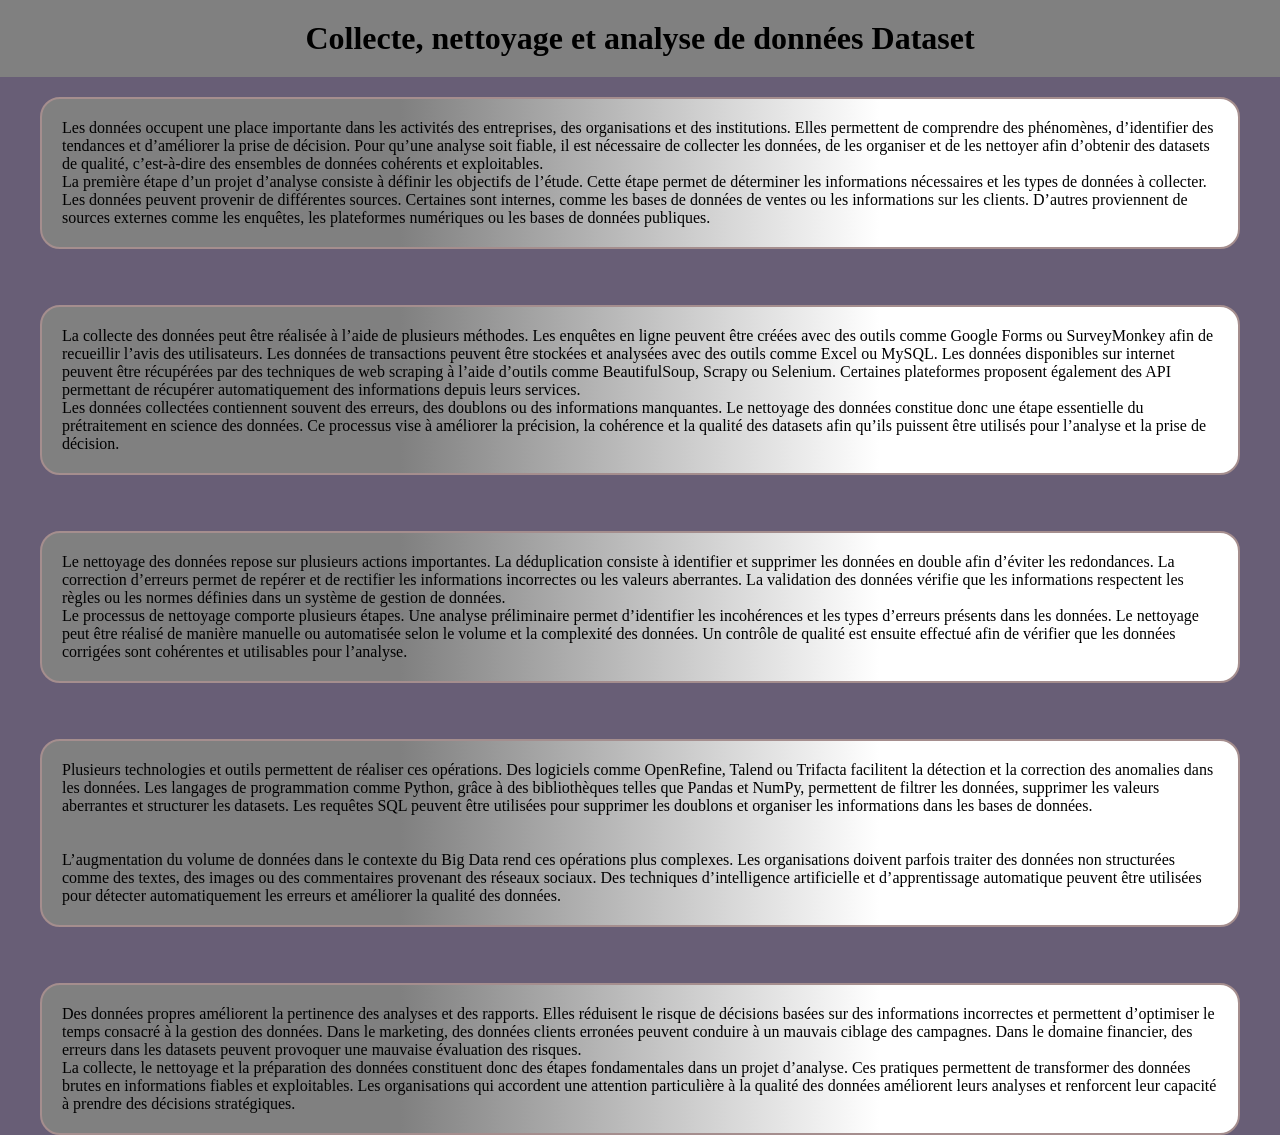
==== index.html @ 8b07453c "Rename veille_analyse_donnees_v2.html to index.html" ====
<!DOCTYPE html>
<html lang="fr">
<head>
    <meta charset="UTF-8">
    <meta name="viewport" content="width=device-width, initial-scale=1.0">
    <link rel="stylesheet" href="culture_generale.css">
    <title>Culture Générale</title>
</head>
<body>
    <header>
        <h1>Collecte, nettoyage et analyse de données Dataset</h1>
    </header>
    <main> 
        <!-- <section id="container">
            <div>
                <div class="bloc">
                    <p>
La visualisation des données occupe aujourd’hui une place essentielle dans de nombreux domaines comme l’informatique, la recherche scientifique, la finance ou encore la gestion d’entreprise. Elle consiste à transformer des données brutes, souvent difficiles à interpréter sous forme de chiffres, en représentations graphiques claires et compréhensibles.<p>
                    <p> Grâce aux graphiques, tableaux de bord et cartes interactives, il devient plus simple d’analyser des tendances, de comparer des résultats et de prendre des décisions éclairées. Pour réaliser ces visualisations, il existe des bibliothèques de programmation ainsi que des outils professionnels spécialisés.</p>
                </div>
                <h2>Chart Js</h2>
                <div class="bloc" id="text">
                    <p>Dans le développement web, Chart.js est une bibliothèque très utilisée. Elle permet de créer facilement des graphiques interactifs tels que des diagrammes en barres, en lignes ou en secteurs. Son domaine d’utilisation principal est la création de tableaux de bord simples et de projets web éducatifs. Sa portée reste adaptée aux besoins classiques de visualisation sur des sites internet.</p>
                    <p>  Toutefois, elle montre ses limites lorsqu’il s’agit de produire des graphiques très complexes ou fortement personnalisés. Son principal avantage réside dans sa simplicité, sa légèreté et sa rapidité d’intégration.</p>
                </div>
                <h2>D3 Js</h2>
                <div class="bloc" id="text">
                    <p>Pour des projets plus avancés, D3.js offre une solution beaucoup plus puissante. Cette bibliothèque permet de manipuler directement les données et les éléments HTML afin de créer des visualisations entièrement personnalisées. 
                        Elle est souvent utilisée dans le data journalisme et dans des applications web interactives complexes. 
                        Sa portée est presque illimitée en termes de créativité graphique. 
                        Cependant, elle demande une bonne maîtrise de JavaScript et présente une courbe d’apprentissage assez élevée. Son avantage majeur est sa flexibilité exceptionnelle.
                    </p>
                    <button id="btn">lire à haute voix</button><button id="stopread">Arrêter</button>
                </div>
                <h2>Plotly Js</h2>
<br>                <div class="bloc">
                    <p>Dans le domaine scientifique et analytique, Plotly.js se distingue par ses graphiques interactifs modernes, y compris des représentations en trois dimensions et des cartes géographiques. 
                        Il est largement utilisé en data science, en finance et en recherche. Sa portée couvre les visualisations avancées et professionnelles. 
                        Néanmoins, la bibliothèque peut être plus lourde que d’autres solutions, et certaines fonctionnalités avancées sont associées à des services payants. 
                        Son principal atout est la qualité visuelle et l’interactivité de ses graphiques.
                    </p>
                </div>
                <h2>Matplotlib</h2>
                <div class="bloc">
                    <p>
                    Du côté de Python, Matplotlib est une référence incontournable dans le monde académique et scientifique. Elle permet de créer une grande variété de graphiques, qu’ils soient statiques ou animés. 
                    Son domaine d’utilisation inclut la recherche scientifique, l’intelligence artificielle et l’analyse statistique. 
                    Sa portée est très large, ce qui en fait une base solide pour d’autres bibliothèques. Toutefois, son apparence par défaut est parfois jugée moins moderne et son code peut sembler long pour des tâches simples. 
                    Son avantage principal est sa fiabilité et sa polyvalence.</p>
                </div>
                <br>
                <h2>Microsoft Power BI</h2>
                <div class="bloc">
                    <div>
                        <p>
                            De même, Microsoft Power BI est un outil puissant d’analyse et de visualisation, particulièrement intégré à l’environnement Microsoft. Il est largement utilisé en finance, en gestion de projet et dans l’analyse de performance. 
                            Sa portée permet la création de rapports dynamiques connectés à diverses sources de données. Cependant, certaines fonctionnalités avancées nécessitent une licence payante. 
                            Son avantage réside dans son intégration efficace avec des outils comme Excel et dans son aspect professionnel.                        </p>
                        </p>
                    </div>
                </div>
            </div> -->
            
<!-- <h2>Collecte, analyse et nettoyage des données</h2> -->
<div class="bloc">
<p>
Les données occupent une place importante dans les activités des entreprises, des organisations et des institutions. Elles permettent de comprendre des phénomènes, d’identifier des tendances et d’améliorer la prise de décision. Pour qu’une analyse soit fiable, il est nécessaire de collecter les données, de les organiser et de les nettoyer afin d’obtenir des datasets de qualité, c’est‑à‑dire des ensembles de données cohérents et exploitables.
</p>

<p>
La première étape d’un projet d’analyse consiste à définir les objectifs de l’étude. Cette étape permet de déterminer les informations nécessaires et les types de données à collecter. Les données peuvent provenir de différentes sources. Certaines sont internes, comme les bases de données de ventes ou les informations sur les clients. D’autres proviennent de sources externes comme les enquêtes, les plateformes numériques ou les bases de données publiques.
</p>
</div>
<br><br>
<div class="bloc">
<p>
La collecte des données peut être réalisée à l’aide de plusieurs méthodes. Les enquêtes en ligne peuvent être créées avec des outils comme Google Forms ou SurveyMonkey afin de recueillir l’avis des utilisateurs. Les données de transactions peuvent être stockées et analysées avec des outils comme Excel ou MySQL. Les données disponibles sur internet peuvent être récupérées par des techniques de web scraping à l’aide d’outils comme BeautifulSoup, Scrapy ou Selenium. Certaines plateformes proposent également des API permettant de récupérer automatiquement des informations depuis leurs services.
</p>

<p>
Les données collectées contiennent souvent des erreurs, des doublons ou des informations manquantes. Le nettoyage des données constitue donc une étape essentielle du prétraitement en science des données. Ce processus vise à améliorer la précision, la cohérence et la qualité des datasets afin qu’ils puissent être utilisés pour l’analyse et la prise de décision.
</p>
</div>
<br><br>
<div class="bloc">
<p>
Le nettoyage des données repose sur plusieurs actions importantes. La déduplication consiste à identifier et supprimer les données en double afin d’éviter les redondances. La correction d’erreurs permet de repérer et de rectifier les informations incorrectes ou les valeurs aberrantes. La validation des données vérifie que les informations respectent les règles ou les normes définies dans un système de gestion de données.
</p>
<p>
Le processus de nettoyage comporte plusieurs étapes. Une analyse préliminaire permet d’identifier les incohérences et les types d’erreurs présents dans les données. Le nettoyage peut être réalisé de manière manuelle ou automatisée selon le volume et la complexité des données. Un contrôle de qualité est ensuite effectué afin de vérifier que les données corrigées sont cohérentes et utilisables pour l’analyse.
</p>
</div>
<br><br>

<div class="bloc">
<p>
Plusieurs technologies et outils permettent de réaliser ces opérations. Des logiciels comme OpenRefine, Talend ou Trifacta facilitent la détection et la correction des anomalies dans les données. Les langages de programmation comme Python, grâce à des bibliothèques telles que Pandas et NumPy, permettent de filtrer les données, supprimer les valeurs aberrantes et structurer les datasets. Les requêtes SQL peuvent être utilisées pour supprimer les doublons et organiser les informations dans les bases de données.
</p>
<br><br>

<p>
L’augmentation du volume de données dans le contexte du Big Data rend ces opérations plus complexes. Les organisations doivent parfois traiter des données non structurées comme des textes, des images ou des commentaires provenant des réseaux sociaux. Des techniques d’intelligence artificielle et d’apprentissage automatique peuvent être utilisées pour détecter automatiquement les erreurs et améliorer la qualité des données.
</p>
</div>
<br><br>
<div class="bloc">
<p>
Des données propres améliorent la pertinence des analyses et des rapports. Elles réduisent le risque de décisions basées sur des informations incorrectes et permettent d’optimiser le temps consacré à la gestion des données. Dans le marketing, des données clients erronées peuvent conduire à un mauvais ciblage des campagnes. Dans le domaine financier, des erreurs dans les datasets peuvent provoquer une mauvaise évaluation des risques.
</p>

<p>
La collecte, le nettoyage et la préparation des données constituent donc des étapes fondamentales dans un projet d’analyse. Ces pratiques permettent de transformer des données brutes en informations fiables et exploitables. Les organisations qui accordent une attention particulière à la qualité des données améliorent leurs analyses et renforcent leur capacité à prendre des décisions stratégiques.
</p>
</div>

</section> 
    </main>
</body>
<script>
    const btn = document.getElementById('btn');
    const text = document.getElementById('text').innerText;
    const speech = new SpeechSynthesisUtterance(text);
    const stopbtn=document.getElementById('stopread');
        window.speechSynthesis.speak(speech);
    stopbtn.addEventListener('click',() =>{
        window.speechSynthesis.cancel(speech);
    })
    Speech
</script>
</html>
---- culture_generale.css ----
*{
    margin: 0;
    padding: 0;
}
body{
    background-color: rgb(104, 94, 118);
}
header{
    background: gray;
    padding: 20px 20px 20px 20px;
}
h1{
  text-align: center;
}
h2{
    text-align: center;
    padding-top: 30px;
}
#container{
    padding:30px;
}
.bloc{
    margin-top:20px;
    margin-right:40px ;
    margin-left: 40px;
    padding: 20px;
    border: 2px solid rgb(165, 142, 142);
    border-radius: 20px;
    background: linear-gradient(90deg, gray 30%, white 70%);
    /* width: 95%; */
}
.bloc{
    transition: 0.4s;
}
.bloc:hover{
    transform: scale(1.05);
}
/* button{
    width: 100px;
    padding: 5px;
    border-radius: 10PX;
} */
@media screen and (max-width=995px) {
    #container{
    display: flex;
    flex-direction: column;
    justify-content: center;
    align-items: center;
    margin-top:20px;
    /* margin-right:40px ;
    margin-left: 40px; */
    padding: 20px;
    border: 2px solid rgb(165, 142, 142);
    border-radius: 20px;
    background: linear-gradient(90deg, gray 30%, white 70%);
    
}
}
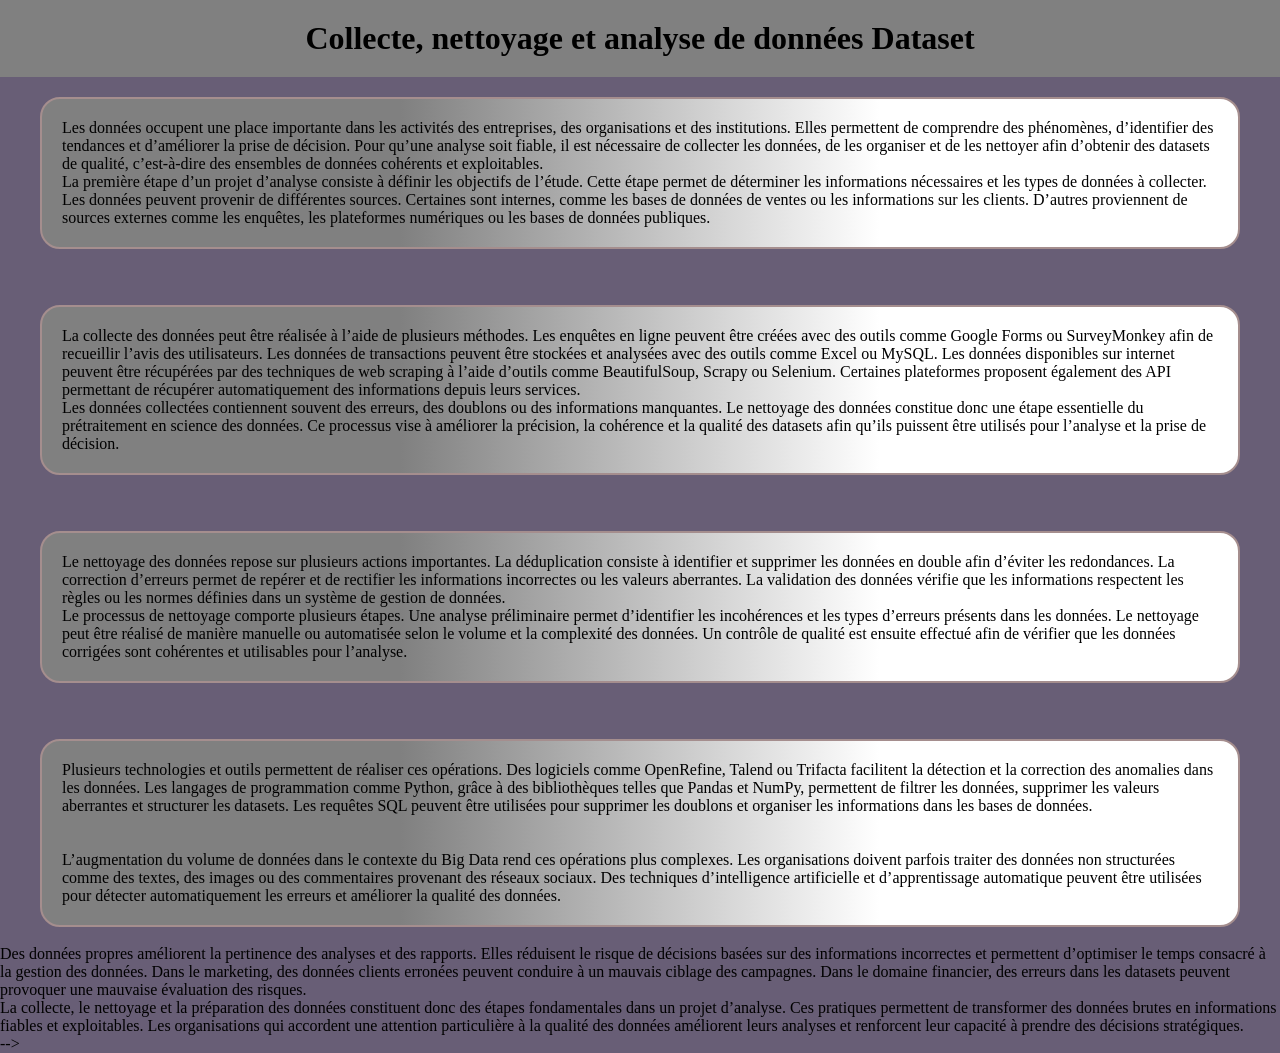
==== commit ed1beafa: "Update index.html" ====
--- a/index.html
+++ b/index.html
@@ -102,8 +102,8 @@
 L’augmentation du volume de données dans le contexte du Big Data rend ces opérations plus complexes. Les organisations doivent parfois traiter des données non structurées comme des textes, des images ou des commentaires provenant des réseaux sociaux. Des techniques d’intelligence artificielle et d’apprentissage automatique peuvent être utilisées pour détecter automatiquement les erreurs et améliorer la qualité des données.
 </p>
 </div>
-<br><br>
-<div class="bloc">
+<br
+<!-- <div class="bloc">
 <p>
 Des données propres améliorent la pertinence des analyses et des rapports. Elles réduisent le risque de décisions basées sur des informations incorrectes et permettent d’optimiser le temps consacré à la gestion des données. Dans le marketing, des données clients erronées peuvent conduire à un mauvais ciblage des campagnes. Dans le domaine financier, des erreurs dans les datasets peuvent provoquer une mauvaise évaluation des risques.
 </p>
@@ -111,7 +111,7 @@
 <p>
 La collecte, le nettoyage et la préparation des données constituent donc des étapes fondamentales dans un projet d’analyse. Ces pratiques permettent de transformer des données brutes en informations fiables et exploitables. Les organisations qui accordent une attention particulière à la qualité des données améliorent leurs analyses et renforcent leur capacité à prendre des décisions stratégiques.
 </p>
-</div>
+</div> -->
 
 </section> 
     </main>
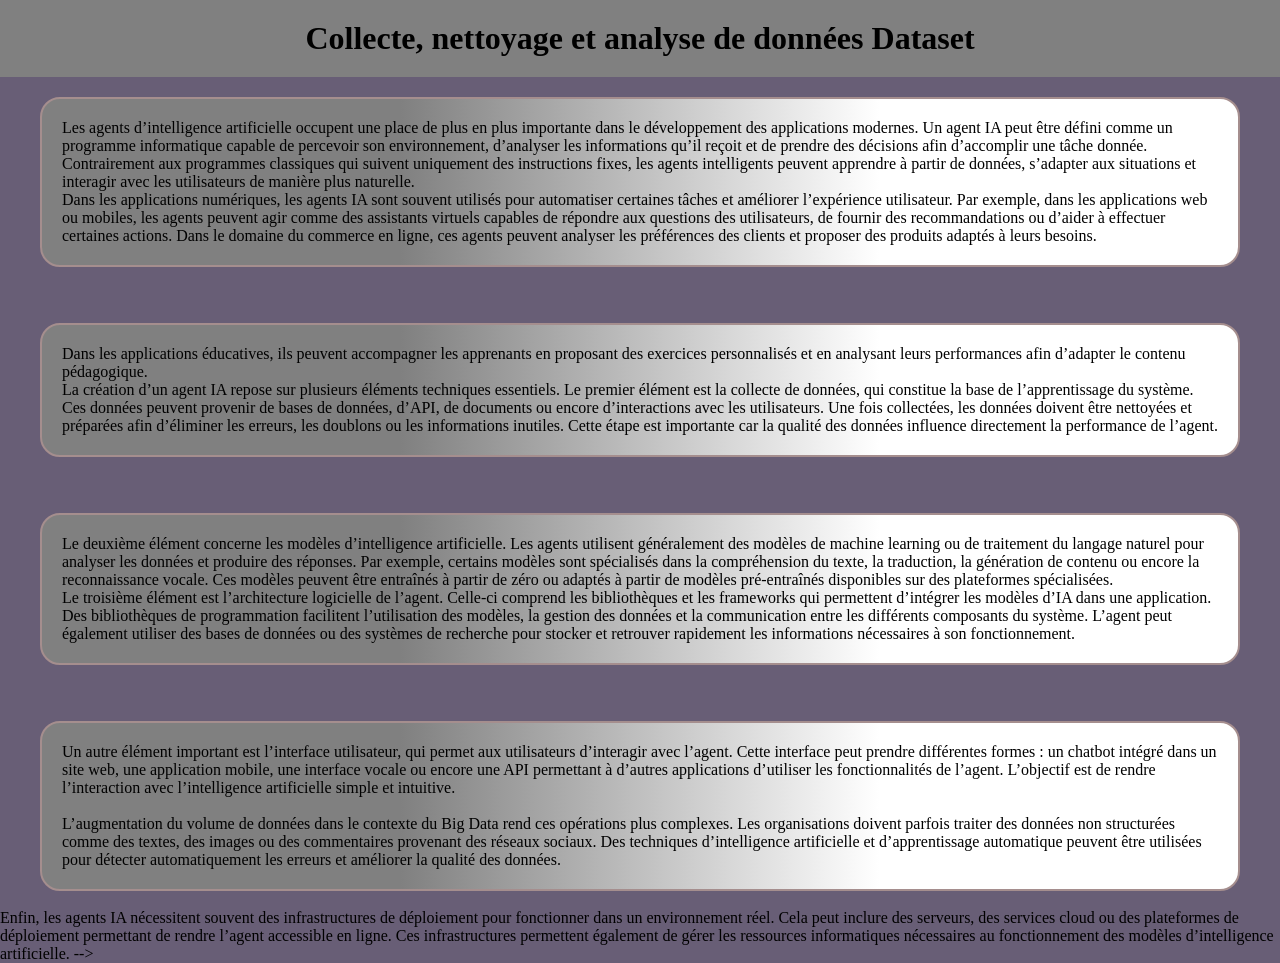
==== commit cf6da482: "Update index.html" ====
--- a/index.html
+++ b/index.html
@@ -64,38 +64,34 @@
 <!-- <h2>Collecte, analyse et nettoyage des données</h2> -->
 <div class="bloc">
 <p>
-Les données occupent une place importante dans les activités des entreprises, des organisations et des institutions. Elles permettent de comprendre des phénomènes, d’identifier des tendances et d’améliorer la prise de décision. Pour qu’une analyse soit fiable, il est nécessaire de collecter les données, de les organiser et de les nettoyer afin d’obtenir des datasets de qualité, c’est‑à‑dire des ensembles de données cohérents et exploitables.
+Les agents d’intelligence artificielle occupent une place de plus en plus importante dans le développement des applications modernes. Un agent IA peut être défini comme un programme informatique capable de percevoir son environnement, d’analyser les informations qu’il reçoit et de prendre des décisions afin d’accomplir une tâche donnée. Contrairement aux programmes classiques qui suivent uniquement des instructions fixes, les agents intelligents peuvent apprendre à partir de données, s’adapter aux situations et interagir avec les utilisateurs de manière plus naturelle.
 </p>
 
 <p>
-La première étape d’un projet d’analyse consiste à définir les objectifs de l’étude. Cette étape permet de déterminer les informations nécessaires et les types de données à collecter. Les données peuvent provenir de différentes sources. Certaines sont internes, comme les bases de données de ventes ou les informations sur les clients. D’autres proviennent de sources externes comme les enquêtes, les plateformes numériques ou les bases de données publiques.
+Dans les applications numériques, les agents IA sont souvent utilisés pour automatiser certaines tâches et améliorer l’expérience utilisateur. Par exemple, dans les applications web ou mobiles, les agents peuvent agir comme des assistants virtuels capables de répondre aux questions des utilisateurs, de fournir des recommandations ou d’aider à effectuer certaines actions. Dans le domaine du commerce en ligne, ces agents peuvent analyser les préférences des clients et proposer des produits adaptés à leurs besoins.
+</div>
+<br><br>
+<div class="bloc">
+<p>
+Dans les applications éducatives, ils peuvent accompagner les apprenants en proposant des exercices personnalisés et en analysant leurs performances afin d’adapter le contenu pédagogique.
+</p>
+
+<p>
+La création d’un agent IA repose sur plusieurs éléments techniques essentiels. Le premier élément est la collecte de données, qui constitue la base de l’apprentissage du système. Ces données peuvent provenir de bases de données, d’API, de documents ou encore d’interactions avec les utilisateurs. Une fois collectées, les données doivent être nettoyées et préparées afin d’éliminer les erreurs, les doublons ou les informations inutiles. Cette étape est importante car la qualité des données influence directement la performance de l’agent.
 </p>
 </div>
 <br><br>
 <div class="bloc">
 <p>
-La collecte des données peut être réalisée à l’aide de plusieurs méthodes. Les enquêtes en ligne peuvent être créées avec des outils comme Google Forms ou SurveyMonkey afin de recueillir l’avis des utilisateurs. Les données de transactions peuvent être stockées et analysées avec des outils comme Excel ou MySQL. Les données disponibles sur internet peuvent être récupérées par des techniques de web scraping à l’aide d’outils comme BeautifulSoup, Scrapy ou Selenium. Certaines plateformes proposent également des API permettant de récupérer automatiquement des informations depuis leurs services.
-</p>
-
+Le deuxième élément concerne les modèles d’intelligence artificielle. Les agents utilisent généralement des modèles de machine learning ou de traitement du langage naturel pour analyser les données et produire des réponses. Par exemple, certains modèles sont spécialisés dans la compréhension du texte, la traduction, la génération de contenu ou encore la reconnaissance vocale. Ces modèles peuvent être entraînés à partir de zéro ou adaptés à partir de modèles pré-entraînés disponibles sur des plateformes spécialisées.
 <p>
-Les données collectées contiennent souvent des erreurs, des doublons ou des informations manquantes. Le nettoyage des données constitue donc une étape essentielle du prétraitement en science des données. Ce processus vise à améliorer la précision, la cohérence et la qualité des datasets afin qu’ils puissent être utilisés pour l’analyse et la prise de décision.
-</p>
-</div>
-<br><br>
-<div class="bloc">
-<p>
-Le nettoyage des données repose sur plusieurs actions importantes. La déduplication consiste à identifier et supprimer les données en double afin d’éviter les redondances. La correction d’erreurs permet de repérer et de rectifier les informations incorrectes ou les valeurs aberrantes. La validation des données vérifie que les informations respectent les règles ou les normes définies dans un système de gestion de données.
-</p>
-<p>
-Le processus de nettoyage comporte plusieurs étapes. Une analyse préliminaire permet d’identifier les incohérences et les types d’erreurs présents dans les données. Le nettoyage peut être réalisé de manière manuelle ou automatisée selon le volume et la complexité des données. Un contrôle de qualité est ensuite effectué afin de vérifier que les données corrigées sont cohérentes et utilisables pour l’analyse.
-</p>
+Le troisième élément est l’architecture logicielle de l’agent. Celle-ci comprend les bibliothèques et les frameworks qui permettent d’intégrer les modèles d’IA dans une application. Des bibliothèques de programmation facilitent l’utilisation des modèles, la gestion des données et la communication entre les différents composants du système. L’agent peut également utiliser des bases de données ou des systèmes de recherche pour stocker et retrouver rapidement les informations nécessaires à son fonctionnement.
 </div>
 <br><br>
 
 <div class="bloc">
 <p>
-Plusieurs technologies et outils permettent de réaliser ces opérations. Des logiciels comme OpenRefine, Talend ou Trifacta facilitent la détection et la correction des anomalies dans les données. Les langages de programmation comme Python, grâce à des bibliothèques telles que Pandas et NumPy, permettent de filtrer les données, supprimer les valeurs aberrantes et structurer les datasets. Les requêtes SQL peuvent être utilisées pour supprimer les doublons et organiser les informations dans les bases de données.
-</p>
+Un autre élément important est l’interface utilisateur, qui permet aux utilisateurs d’interagir avec l’agent. Cette interface peut prendre différentes formes : un chatbot intégré dans un site web, une application mobile, une interface vocale ou encore une API permettant à d’autres applications d’utiliser les fonctionnalités de l’agent. L’objectif est de rendre l’interaction avec l’intelligence artificielle simple et intuitive.
 <br><br>
 
 <p>
@@ -105,12 +101,10 @@
 <br
 <!-- <div class="bloc">
 <p>
-Des données propres améliorent la pertinence des analyses et des rapports. Elles réduisent le risque de décisions basées sur des informations incorrectes et permettent d’optimiser le temps consacré à la gestion des données. Dans le marketing, des données clients erronées peuvent conduire à un mauvais ciblage des campagnes. Dans le domaine financier, des erreurs dans les datasets peuvent provoquer une mauvaise évaluation des risques.
-</p>
-
-<p>
+Enfin, les agents IA nécessitent souvent des infrastructures de déploiement pour fonctionner dans un environnement réel. Cela peut inclure des serveurs, des services cloud ou des plateformes de déploiement permettant de rendre l’agent accessible en ligne. Ces infrastructures permettent également de gérer les ressources informatiques nécessaires au fonctionnement des modèles d’intelligence artificielle.
+<!-- <p>
 La collecte, le nettoyage et la préparation des données constituent donc des étapes fondamentales dans un projet d’analyse. Ces pratiques permettent de transformer des données brutes en informations fiables et exploitables. Les organisations qui accordent une attention particulière à la qualité des données améliorent leurs analyses et renforcent leur capacité à prendre des décisions stratégiques.
-</p>
+</p> -->
 </div> -->
 
 </section> 
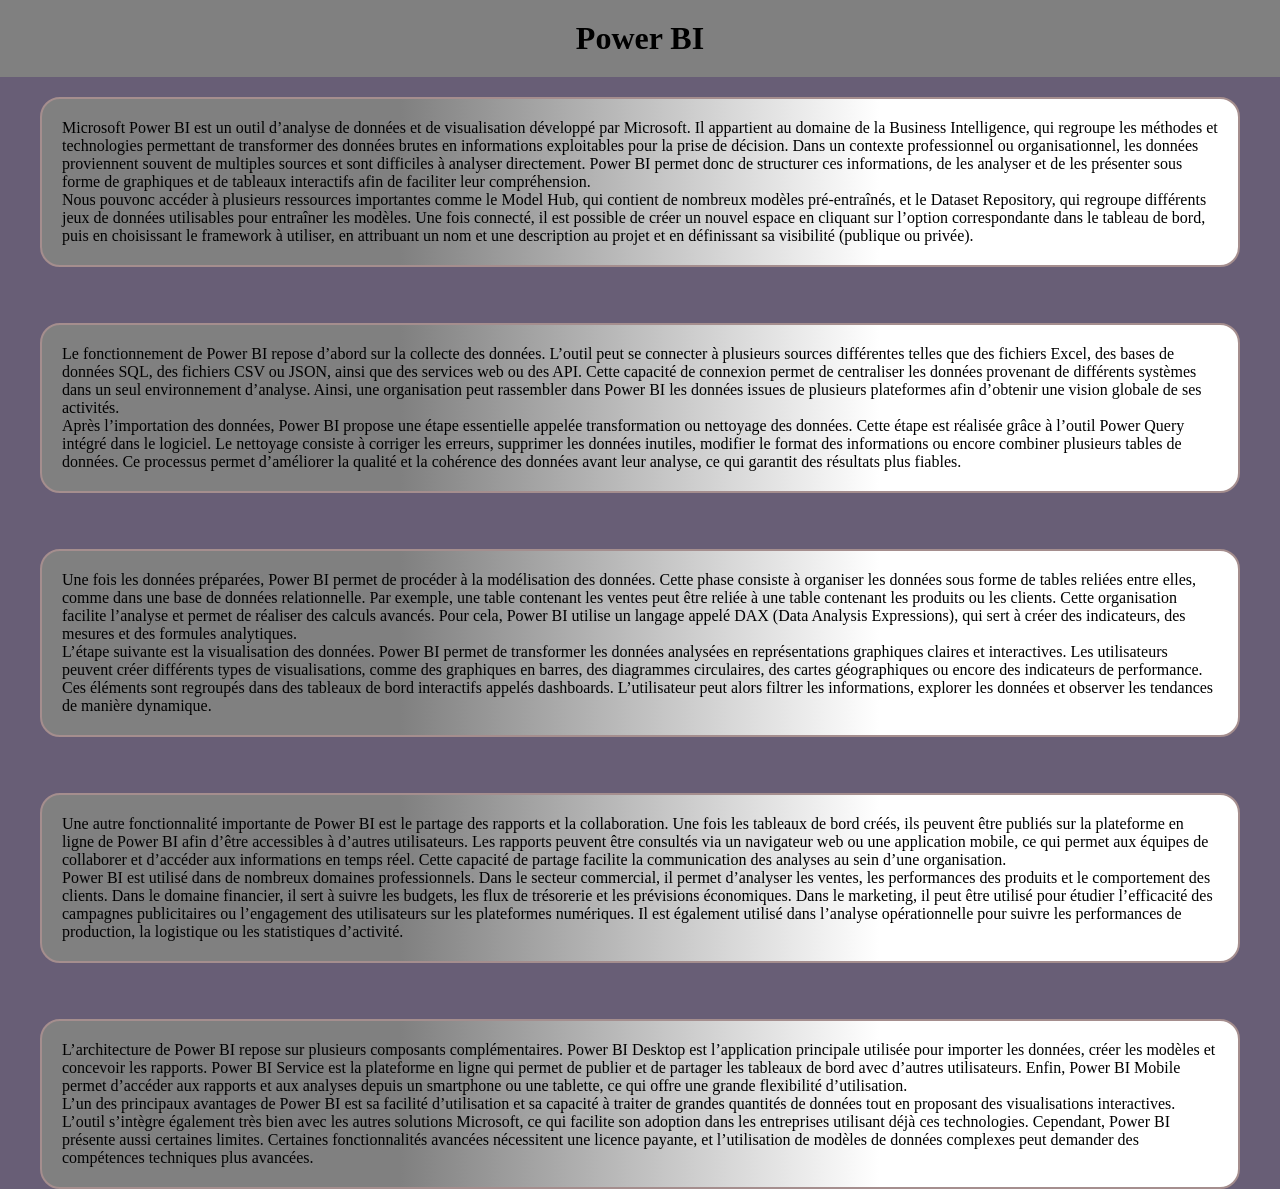
==== commit 62ea8eeb: "Update index.html" ====
--- a/index.html
+++ b/index.html
@@ -8,7 +8,7 @@
 </head>
 <body>
     <header>
-        <h1>Collecte, nettoyage et analyse de données Dataset</h1>
+        <h1>Power BI</h1>
     </header>
     <main> 
         <!-- <section id="container">
@@ -64,53 +64,37 @@
 <!-- <h2>Collecte, analyse et nettoyage des données</h2> -->
 <div class="bloc">
 <p>
-Les agents d’intelligence artificielle occupent une place de plus en plus importante dans le développement des applications modernes. Un agent IA peut être défini comme un programme informatique capable de percevoir son environnement, d’analyser les informations qu’il reçoit et de prendre des décisions afin d’accomplir une tâche donnée. Contrairement aux programmes classiques qui suivent uniquement des instructions fixes, les agents intelligents peuvent apprendre à partir de données, s’adapter aux situations et interagir avec les utilisateurs de manière plus naturelle.
-</p>
-
-<p>
-Dans les applications numériques, les agents IA sont souvent utilisés pour automatiser certaines tâches et améliorer l’expérience utilisateur. Par exemple, dans les applications web ou mobiles, les agents peuvent agir comme des assistants virtuels capables de répondre aux questions des utilisateurs, de fournir des recommandations ou d’aider à effectuer certaines actions. Dans le domaine du commerce en ligne, ces agents peuvent analyser les préférences des clients et proposer des produits adaptés à leurs besoins.
+Microsoft Power BI est un outil d’analyse de données et de visualisation développé par Microsoft. Il appartient au domaine de la Business Intelligence, qui regroupe les méthodes et technologies permettant de transformer des données brutes en informations exploitables pour la prise de décision. Dans un contexte professionnel ou organisationnel, les données proviennent souvent de multiples sources et sont difficiles à analyser directement. Power BI permet donc de structurer ces informations, de les analyser et de les présenter sous forme de graphiques et de tableaux interactifs afin de faciliter leur compréhension.<p>
+Nous pouvonc accéder à plusieurs ressources importantes comme le Model Hub, qui contient de nombreux modèles pré-entraînés, et le Dataset Repository, qui regroupe différents jeux de données utilisables pour entraîner les modèles. Une fois connecté, il est possible de créer un nouvel espace en cliquant sur l’option correspondante dans le tableau de bord, puis en choisissant le framework à utiliser, en attribuant un nom et une description au projet et en définissant sa visibilité (publique ou privée).</p>
 </div>
 <br><br>
 <div class="bloc">
 <p>
-Dans les applications éducatives, ils peuvent accompagner les apprenants en proposant des exercices personnalisés et en analysant leurs performances afin d’adapter le contenu pédagogique.
-</p>
-
-<p>
-La création d’un agent IA repose sur plusieurs éléments techniques essentiels. Le premier élément est la collecte de données, qui constitue la base de l’apprentissage du système. Ces données peuvent provenir de bases de données, d’API, de documents ou encore d’interactions avec les utilisateurs. Une fois collectées, les données doivent être nettoyées et préparées afin d’éliminer les erreurs, les doublons ou les informations inutiles. Cette étape est importante car la qualité des données influence directement la performance de l’agent.
-</p>
-</div>
+Le fonctionnement de Power BI repose d’abord sur la collecte des données. L’outil peut se connecter à plusieurs sources différentes telles que des fichiers Excel, des bases de données SQL, des fichiers CSV ou JSON, ainsi que des services web ou des API. Cette capacité de connexion permet de centraliser les données provenant de différents systèmes dans un seul environnement d’analyse. Ainsi, une organisation peut rassembler dans Power BI les données issues de plusieurs plateformes afin d’obtenir une vision globale de ses activités.<p>
+Après l’importation des données, Power BI propose une étape essentielle appelée transformation ou nettoyage des données. Cette étape est réalisée grâce à l’outil Power Query intégré dans le logiciel. Le nettoyage consiste à corriger les erreurs, supprimer les données inutiles, modifier le format des informations ou encore combiner plusieurs tables de données. Ce processus permet d’améliorer la qualité et la cohérence des données avant leur analyse, ce qui garantit des résultats plus fiables.</div>
 <br><br>
 <div class="bloc">
 <p>
-Le deuxième élément concerne les modèles d’intelligence artificielle. Les agents utilisent généralement des modèles de machine learning ou de traitement du langage naturel pour analyser les données et produire des réponses. Par exemple, certains modèles sont spécialisés dans la compréhension du texte, la traduction, la génération de contenu ou encore la reconnaissance vocale. Ces modèles peuvent être entraînés à partir de zéro ou adaptés à partir de modèles pré-entraînés disponibles sur des plateformes spécialisées.
-<p>
-Le troisième élément est l’architecture logicielle de l’agent. Celle-ci comprend les bibliothèques et les frameworks qui permettent d’intégrer les modèles d’IA dans une application. Des bibliothèques de programmation facilitent l’utilisation des modèles, la gestion des données et la communication entre les différents composants du système. L’agent peut également utiliser des bases de données ou des systèmes de recherche pour stocker et retrouver rapidement les informations nécessaires à son fonctionnement.
-</div>
+Une fois les données préparées, Power BI permet de procéder à la modélisation des données. Cette phase consiste à organiser les données sous forme de tables reliées entre elles, comme dans une base de données relationnelle. Par exemple, une table contenant les ventes peut être reliée à une table contenant les produits ou les clients. Cette organisation facilite l’analyse et permet de réaliser des calculs avancés. Pour cela, Power BI utilise un langage appelé DAX (Data Analysis Expressions), qui sert à créer des indicateurs, des mesures et des formules analytiques.<p>
+L’étape suivante est la visualisation des données. Power BI permet de transformer les données analysées en représentations graphiques claires et interactives. Les utilisateurs peuvent créer différents types de visualisations, comme des graphiques en barres, des diagrammes circulaires, des cartes géographiques ou encore des indicateurs de performance. Ces éléments sont regroupés dans des tableaux de bord interactifs appelés dashboards. L’utilisateur peut alors filtrer les informations, explorer les données et observer les tendances de manière dynamique.</div>
 <br><br>
 
 <div class="bloc">
 <p>
-Un autre élément important est l’interface utilisateur, qui permet aux utilisateurs d’interagir avec l’agent. Cette interface peut prendre différentes formes : un chatbot intégré dans un site web, une application mobile, une interface vocale ou encore une API permettant à d’autres applications d’utiliser les fonctionnalités de l’agent. L’objectif est de rendre l’interaction avec l’intelligence artificielle simple et intuitive.
+Une autre fonctionnalité importante de Power BI est le partage des rapports et la collaboration. Une fois les tableaux de bord créés, ils peuvent être publiés sur la plateforme en ligne de Power BI afin d’être accessibles à d’autres utilisateurs. Les rapports peuvent être consultés via un navigateur web ou une application mobile, ce qui permet aux équipes de collaborer et d’accéder aux informations en temps réel. Cette capacité de partage facilite la communication des analyses au sein d’une organisation.<br><p>
+Power BI est utilisé dans de nombreux domaines professionnels. Dans le secteur commercial, il permet d’analyser les ventes, les performances des produits et le comportement des clients. Dans le domaine financier, il sert à suivre les budgets, les flux de trésorerie et les prévisions économiques. Dans le marketing, il peut être utilisé pour étudier l’efficacité des campagnes publicitaires ou l’engagement des utilisateurs sur les plateformes numériques. Il est également utilisé dans l’analyse opérationnelle pour suivre les performances de production, la logistique ou les statistiques d’activité.</div>
 <br><br>
-
+<div class="bloc">
 <p>
-L’augmentation du volume de données dans le contexte du Big Data rend ces opérations plus complexes. Les organisations doivent parfois traiter des données non structurées comme des textes, des images ou des commentaires provenant des réseaux sociaux. Des techniques d’intelligence artificielle et d’apprentissage automatique peuvent être utilisées pour détecter automatiquement les erreurs et améliorer la qualité des données.
-</p>
+L’architecture de Power BI repose sur plusieurs composants complémentaires. Power BI Desktop est l’application principale utilisée pour importer les données, créer les modèles et concevoir les rapports. Power BI Service est la plateforme en ligne qui permet de publier et de partager les tableaux de bord avec d’autres utilisateurs. Enfin, Power BI Mobile permet d’accéder aux rapports et aux analyses depuis un smartphone ou une tablette, ce qui offre une grande flexibilité d’utilisation.</p>
+<p>
+L’un des principaux avantages de Power BI est sa facilité d’utilisation et sa capacité à traiter de grandes quantités de données tout en proposant des visualisations interactives. L’outil s’intègre également très bien avec les autres solutions Microsoft, ce qui facilite son adoption dans les entreprises utilisant déjà ces technologies. Cependant, Power BI présente aussi certaines limites. Certaines fonctionnalités avancées nécessitent une licence payante, et l’utilisation de modèles de données complexes peut demander des compétences techniques plus avancées.</p>
 </div>
-<br
-<!-- <div class="bloc">
-<p>
-Enfin, les agents IA nécessitent souvent des infrastructures de déploiement pour fonctionner dans un environnement réel. Cela peut inclure des serveurs, des services cloud ou des plateformes de déploiement permettant de rendre l’agent accessible en ligne. Ces infrastructures permettent également de gérer les ressources informatiques nécessaires au fonctionnement des modèles d’intelligence artificielle.
-<!-- <p>
-La collecte, le nettoyage et la préparation des données constituent donc des étapes fondamentales dans un projet d’analyse. Ces pratiques permettent de transformer des données brutes en informations fiables et exploitables. Les organisations qui accordent une attention particulière à la qualité des données améliorent leurs analyses et renforcent leur capacité à prendre des décisions stratégiques.
-</p> -->
-</div> -->
 
 </section> 
     </main>
 </body>
-<script>
+<!-- <script>
     const btn = document.getElementById('btn');
     const text = document.getElementById('text').innerText;
     const speech = new SpeechSynthesisUtterance(text);
@@ -120,6 +104,6 @@
         window.speechSynthesis.cancel(speech);
     })
     Speech
-</script>
+</script> -->
 </html>
 
